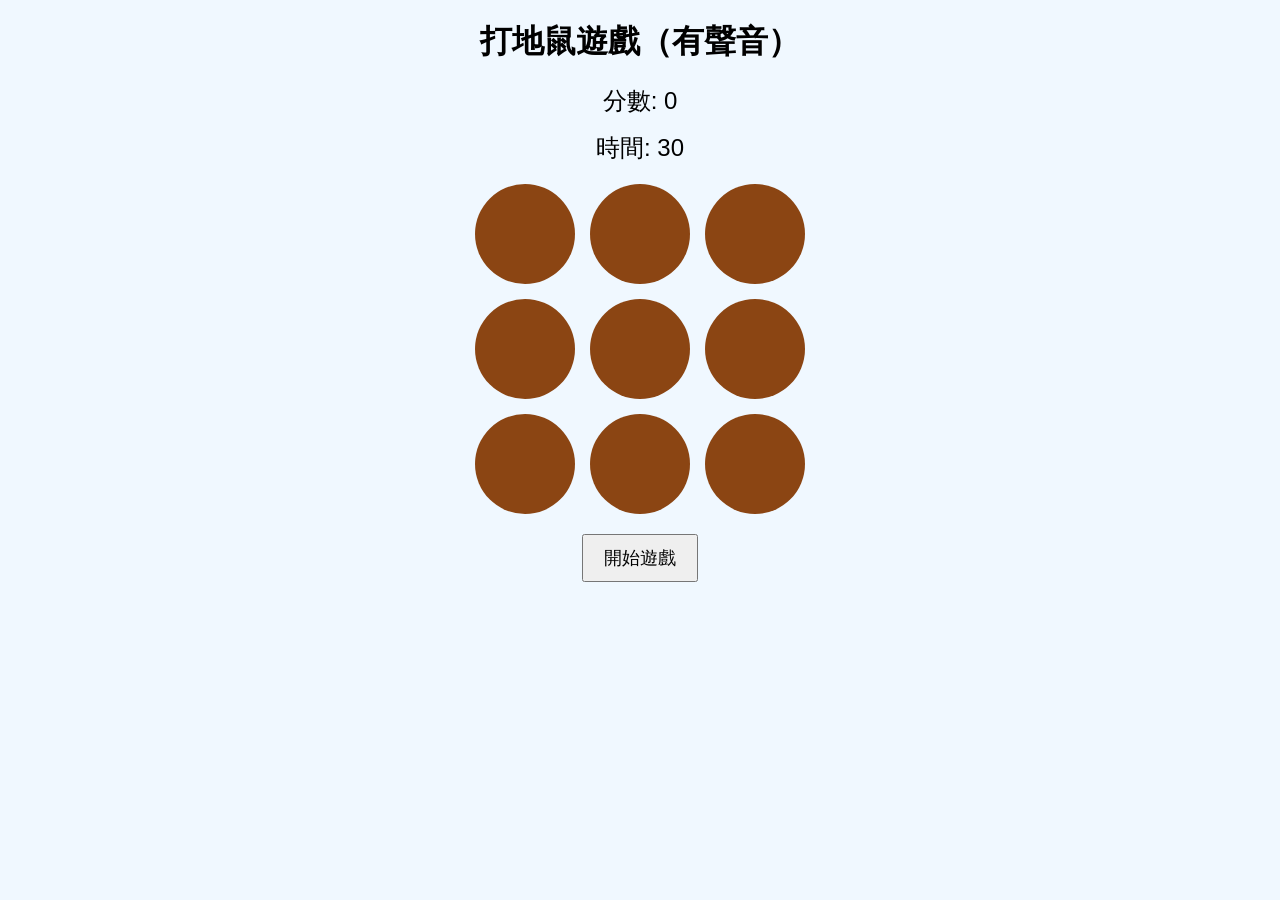
==== 1/index.html @ f45daab4 "ijo" ====
<!DOCTYPE html>
<html lang="zh-TW">
<head>
<meta charset="UTF-8">
<meta name="viewport" content="width=device-width, initial-scale=1.0">
<title>打地鼠遊戲（有聲音）</title>
<style>
body {
  font-family: Arial, sans-serif;
  text-align: center;
  background: #f0f8ff;
  margin: 0;
  padding: 0;
}
h1 { margin-top: 20px; }
#game {
  display: grid;
  grid-template-columns: repeat(3, 100px);
  grid-gap: 15px;
  justify-content: center;
  margin-top: 20px;
}
.hole {
  width: 100px;
  height: 100px;
  background: #8B4513;
  border-radius: 50%;
  position: relative;
  overflow: hidden;
  touch-action: manipulation;
}
.mole {
  width: 80px;
  height: 80px;
  background: url('https://i.imgur.com/1kFzqzX.png') no-repeat center center;
  background-size: cover;
  position: absolute;
  bottom: -100%;
  left: 50%;
  transform: translateX(-50%);
  transition: bottom 0.3s;
}
.mole.up {
  bottom: 0;
}
#score, #timer {
  font-size: 24px;
  margin-top: 15px;
}
#startBtn {
  margin-top: 20px;
  font-size: 18px;
  padding: 10px 20px;
}
</style>
</head>
<body>

<h1>打地鼠遊戲（有聲音）</h1>
<div id="score">分數: 0</div>
<div id="timer">時間: 30</div>
<div id="game"></div>
<button id="startBtn">開始遊戲</button>

<audio id="hitSound" src="https://www.soundjay.com/button/beep-07.mp3"></audio>

<script>
const game = document.getElementById('game');
const scoreDisplay = document.getElementById('score');
const timerDisplay = document.getElementById('timer');
const startBtn = document.getElementById('startBtn');
const hitSound = document.getElementById('hitSound');

let score = 0;
let time = 30;
let gameInterval;
let countdownInterval;

// 建立 9 個洞
for (let i = 0; i < 9; i++) {
  const hole = document.createElement('div');
  hole.classList.add('hole');
  
  const mole = document.createElement('div');
  mole.classList.add('mole');
  hole.appendChild(mole);

  const hitMole = () => {
    if (mole.classList.contains('up')) {
      score++;
      scoreDisplay.textContent = "分數: " + score;
      mole.classList.remove('up');
      hitSound.currentTime = 0;
      hitSound.play();
    }
  }

  hole.addEventListener('click', hitMole);
  hole.addEventListener('touchstart', (e) => { e.preventDefault(); hitMole(); });

  game.appendChild(hole);
}

// 隨機彈出地鼠
function showMole() {
  const moles = document.querySelectorAll('.mole');
  moles.forEach(m => m.classList.remove('up'));

  const index = Math.floor(Math.random() * moles.length);
  moles[index].classList.add('up');

  setTimeout(() => moles[index].classList.remove('up'), 700);
}

// 遊戲開始
function startGame() {
  score = 0;
  time = 30;
  scoreDisplay.textContent = "分數: " + score;
  timerDisplay.textContent = "時間: " + time;

  clearInterval(gameInterval);
  clearInterval(countdownInterval);

  // 先播放一次音效，啟動手機瀏覽器音效權限
  hitSound.play().catch(() => {});

  gameInterval = setInterval(showMole, 1000);

  countdownInterval = setInterval(() => {
    time--;
    timerDisplay.textContent = "時間: " + time;
    if (time <= 0) {
      clearInterval(gameInterval);
      clearInterval(countdownInterval);
      alert("遊戲結束！你的分數是: " + score);
    }
  }, 1000);
}

startBtn.addEventListener('click', startGame);
</script>

</body>
</html>
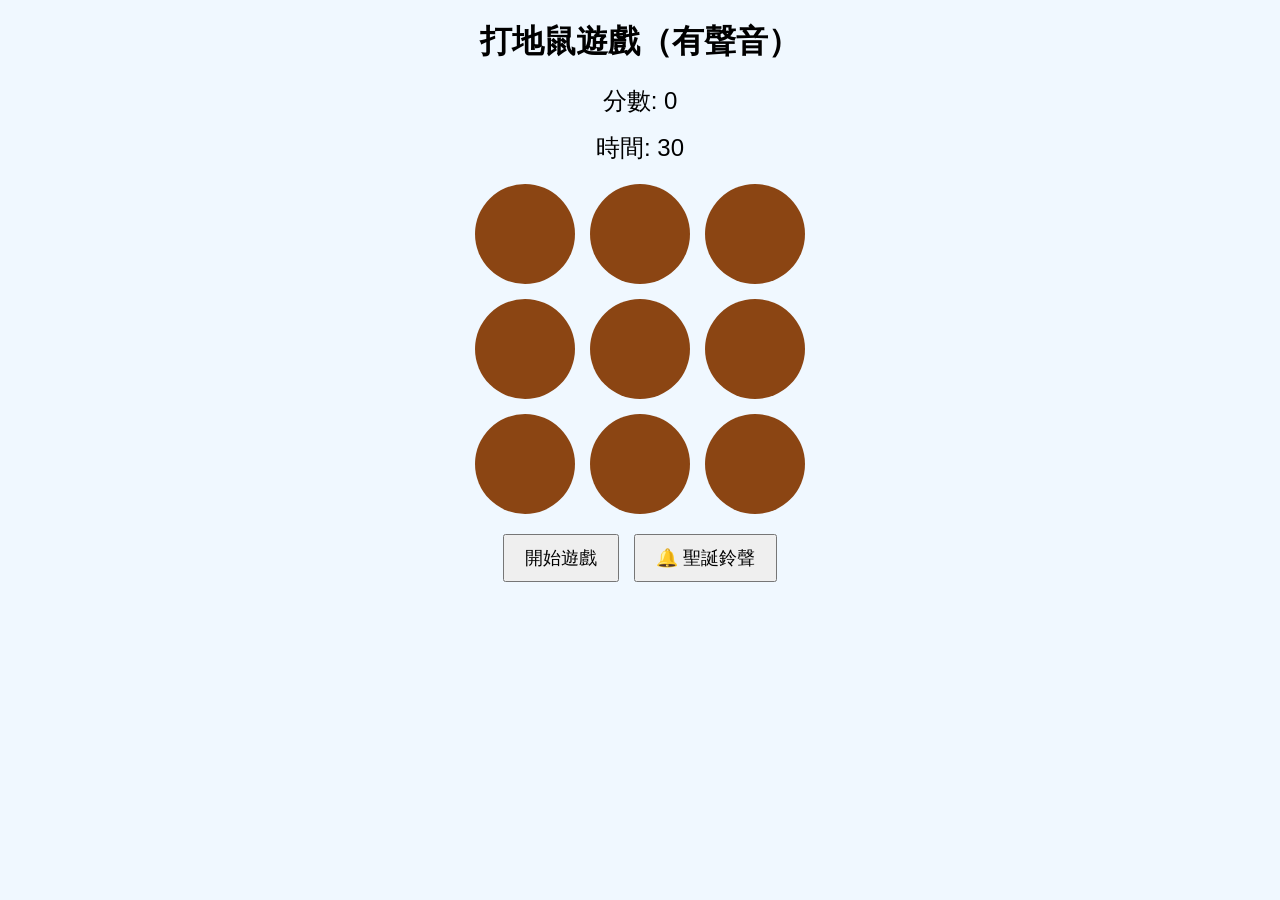
==== commit bed5d9aa: "KKKK" ====
--- a/1/index.html
+++ b/1/index.html
@@ -61,8 +61,10 @@
 <div id="timer">時間: 30</div>
 <div id="game"></div>
 <button id="startBtn">開始遊戲</button>
+<button id="bellBtn" style="margin-left: 10px; font-size: 18px; padding: 10px 20px;">🔔 聖誕鈴聲</button>
 
 <audio id="hitSound" src="https://www.soundjay.com/button/beep-07.mp3"></audio>
+<audio id="bellSound" src="https://assets.mixkit.co/active_storage/sfx/2795/2795-preview.mp3"></audio>
 
 <script>
 const game = document.getElementById('game');
@@ -70,6 +72,7 @@
 const timerDisplay = document.getElementById('timer');
 const startBtn = document.getElementById('startBtn');
 const hitSound = document.getElementById('hitSound');
+const bellSound = document.getElementById('bellSound');
 
 let score = 0;
 let time = 30;
@@ -138,7 +141,14 @@
   }, 1000);
 }
 
+// 播放聖誕鈴聲功能
+function playBellSound() {
+  bellSound.currentTime = 0;
+  bellSound.play().catch(() => {});
+}
+
 startBtn.addEventListener('click', startGame);
+document.getElementById('bellBtn').addEventListener('click', playBellSound);
 </script>
 
 </body>
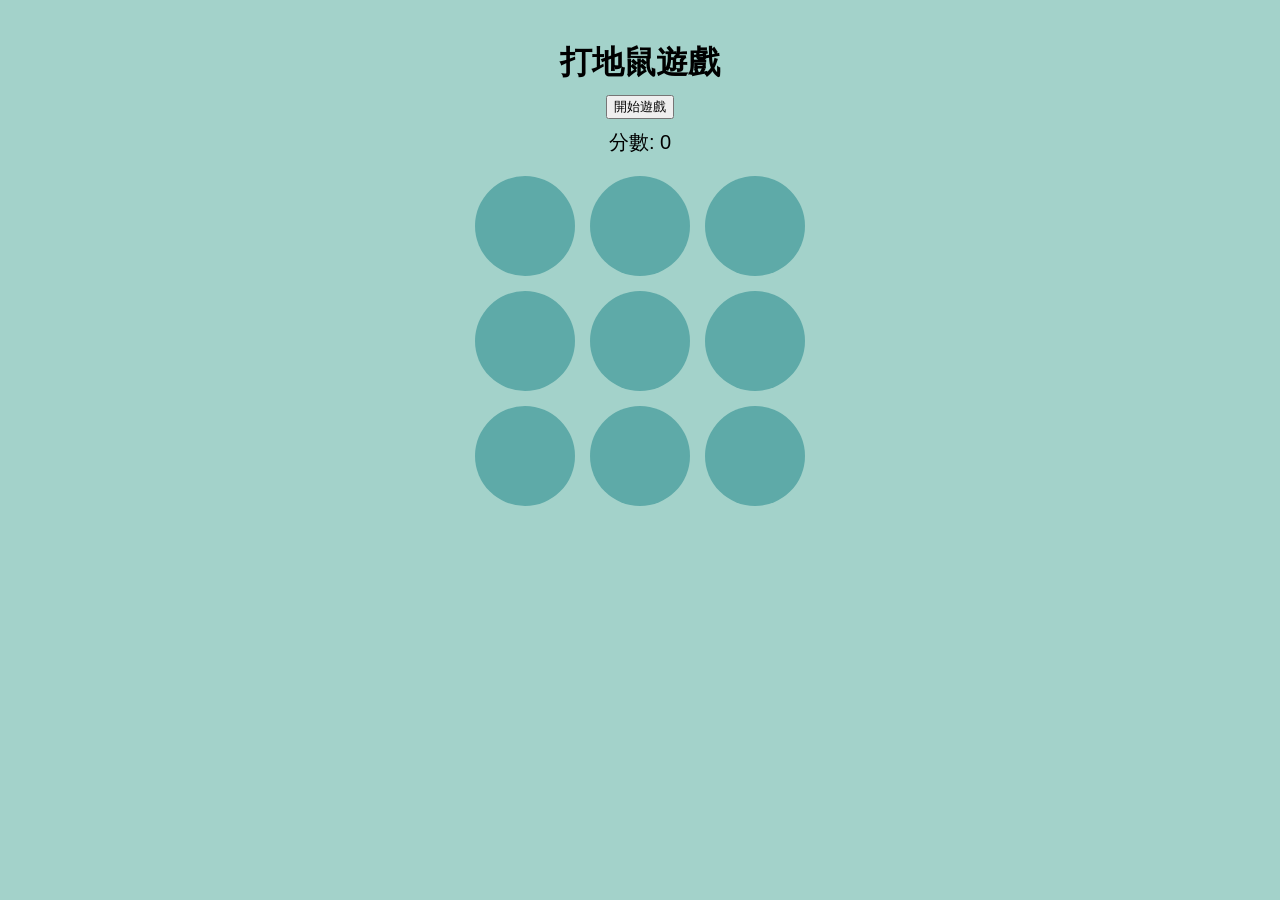
==== commit 27dedaf1: "Add files via upload" ====
--- a/1/index.html
+++ b/1/index.html
@@ -1,155 +1,122 @@
-<!DOCTYPE html>
-<html lang="zh-TW">
-<head>
-<meta charset="UTF-8">
-<meta name="viewport" content="width=device-width, initial-scale=1.0">
-<title>打地鼠遊戲（有聲音）</title>
-<style>
-body {
-  font-family: Arial, sans-serif;
-  text-align: center;
-  background: #f0f8ff;
-  margin: 0;
-  padding: 0;
-}
-h1 { margin-top: 20px; }
-#game {
-  display: grid;
-  grid-template-columns: repeat(3, 100px);
-  grid-gap: 15px;
-  justify-content: center;
-  margin-top: 20px;
-}
-.hole {
-  width: 100px;
-  height: 100px;
-  background: #8B4513;
-  border-radius: 50%;
-  position: relative;
-  overflow: hidden;
-  touch-action: manipulation;
-}
-.mole {
-  width: 80px;
-  height: 80px;
-  background: url('https://i.imgur.com/1kFzqzX.png') no-repeat center center;
-  background-size: cover;
-  position: absolute;
-  bottom: -100%;
-  left: 50%;
-  transform: translateX(-50%);
-  transition: bottom 0.3s;
-}
-.mole.up {
-  bottom: 0;
-}
-#score, #timer {
-  font-size: 24px;
-  margin-top: 15px;
-}
-#startBtn {
-  margin-top: 20px;
-  font-size: 18px;
-  padding: 10px 20px;
-}
-</style>
-</head>
-<body>
-
-<h1>打地鼠遊戲（有聲音）</h1>
-<div id="score">分數: 0</div>
-<div id="timer">時間: 30</div>
-<div id="game"></div>
-<button id="startBtn">開始遊戲</button>
-<button id="bellBtn" style="margin-left: 10px; font-size: 18px; padding: 10px 20px;">🔔 聖誕鈴聲</button>
-
-<audio id="hitSound" src="https://www.soundjay.com/button/beep-07.mp3"></audio>
-<audio id="bellSound" src="https://assets.mixkit.co/active_storage/sfx/2795/2795-preview.mp3"></audio>
-
-<script>
-const game = document.getElementById('game');
-const scoreDisplay = document.getElementById('score');
-const timerDisplay = document.getElementById('timer');
-const startBtn = document.getElementById('startBtn');
-const hitSound = document.getElementById('hitSound');
-const bellSound = document.getElementById('bellSound');
-
-let score = 0;
-let time = 30;
-let gameInterval;
-let countdownInterval;
-
-// 建立 9 個洞
-for (let i = 0; i < 9; i++) {
-  const hole = document.createElement('div');
-  hole.classList.add('hole');
-  
-  const mole = document.createElement('div');
-  mole.classList.add('mole');
-  hole.appendChild(mole);
-
-  const hitMole = () => {
-    if (mole.classList.contains('up')) {
-      score++;
-      scoreDisplay.textContent = "分數: " + score;
-      mole.classList.remove('up');
-      hitSound.currentTime = 0;
-      hitSound.play();
-    }
-  }
-
-  hole.addEventListener('click', hitMole);
-  hole.addEventListener('touchstart', (e) => { e.preventDefault(); hitMole(); });
-
-  game.appendChild(hole);
-}
-
-// 隨機彈出地鼠
-function showMole() {
-  const moles = document.querySelectorAll('.mole');
-  moles.forEach(m => m.classList.remove('up'));
-
-  const index = Math.floor(Math.random() * moles.length);
-  moles[index].classList.add('up');
-
-  setTimeout(() => moles[index].classList.remove('up'), 700);
-}
-
-// 遊戲開始
-function startGame() {
-  score = 0;
-  time = 30;
-  scoreDisplay.textContent = "分數: " + score;
-  timerDisplay.textContent = "時間: " + time;
-
-  clearInterval(gameInterval);
-  clearInterval(countdownInterval);
-
-  // 先播放一次音效，啟動手機瀏覽器音效權限
-  hitSound.play().catch(() => {});
-
-  gameInterval = setInterval(showMole, 1000);
-
-  countdownInterval = setInterval(() => {
-    time--;
-    timerDisplay.textContent = "時間: " + time;
-    if (time <= 0) {
-      clearInterval(gameInterval);
-      clearInterval(countdownInterval);
-      alert("遊戲結束！你的分數是: " + score);
-    }
-  }, 1000);
-}
-
-// 播放聖誕鈴聲功能
-function playBellSound() {
-  bellSound.currentTime = 0;
-  bellSound.play().catch(() => {});
-}
-
-startBtn.addEventListener('click', startGame);
-document.getElementById('bellBtn').addEventListener('click', playBellSound);
-</script>
-
-</body>
+<!DOCTYPE html>
+<html lang="zh-Hant">
+<head>
+<meta charset="UTF-8">
+<meta name="viewport" content="width=device-width, initial-scale=1.0">
+<title>打地鼠遊戲</title>
+<style>
+  body {
+    display: flex;
+    flex-direction: column;
+    align-items: center;
+    justify-content: flex-start;
+    font-family: Arial, sans-serif;
+    background-color: #a3d2ca;
+    margin: 0;
+    padding: 20px;
+  }
+  h1 {
+    margin-bottom: 10px;
+  }
+  #game {
+    display: grid;
+    grid-template-columns: repeat(3, 100px);
+    grid-gap: 15px;
+    margin-top: 20px;
+  }
+  .hole {
+    width: 100px;
+    height: 100px;
+    background-color: #5eaaa8;
+    border-radius: 50%;
+    position: relative;
+    cursor: pointer;
+    overflow: hidden;
+  }
+  .mole {
+    width: 80px;
+    height: 80px;
+    background-color: #f5cb5c;
+    border-radius: 50%;
+    position: absolute;
+    bottom: -80px;
+    left: 10px;
+    transition: bottom 0.2s;
+  }
+  .mole.up {
+    bottom: 10px;
+  }
+  #score {
+    font-size: 20px;
+    margin-top: 10px;
+  }
+</style>
+</head>
+<body>
+<h1>打地鼠遊戲</h1>
+<button id="startBtn">開始遊戲</button>
+<div id="score">分數: 0</div>
+<div id="game">
+  <div class="hole"><div class="mole"></div></div>
+  <div class="hole"><div class="mole"></div></div>
+  <div class="hole"><div class="mole"></div></div>
+  <div class="hole"><div class="mole"></div></div>
+  <div class="hole"><div class="mole"></div></div>
+  <div class="hole"><div class="mole"></div></div>
+  <div class="hole"><div class="mole"></div></div>
+  <div class="hole"><div class="mole"></div></div>
+  <div class="hole"><div class="mole"></div></div>
+</div>
+
+<audio id="hitSound" src="https://www.soundjay.com/button/beep-07.wav"></audio>
+
+<script>
+const holes = document.querySelectorAll('.hole');
+const moles = document.querySelectorAll('.mole');
+const scoreEl = document.getElementById('score');
+const hitSound = document.getElementById('hitSound');
+const startBtn = document.getElementById('startBtn');
+
+let score = 0;
+let gameInterval;
+let moleTimeout;
+
+function randomHole() {
+  return holes[Math.floor(Math.random() * holes.length)];
+}
+
+function showMole() {
+  const mole = randomHole().querySelector('.mole');
+  mole.classList.add('up');
+
+  moleTimeout = setTimeout(() => {
+    mole.classList.remove('up');
+  }, 800); // 地鼠顯示時間
+}
+
+function startGame() {
+  score = 0;
+  scoreEl.textContent = `分數: ${score}`;
+  if (gameInterval) clearInterval(gameInterval);
+
+  gameInterval = setInterval(showMole, 1000); // 每秒出現一個地鼠
+}
+
+// 打擊事件
+moles.forEach(mole => {
+  mole.addEventListener('click', () => {
+    if (mole.classList.contains('up')) {
+      score++;
+      scoreEl.textContent = `分數: ${score}`;
+      mole.classList.remove('up');
+      hitSound.currentTime = 0;
+      hitSound.play();
+    }
+  });
+});
+
+// 開始遊戲按鈕
+startBtn.addEventListener('click', startGame);
+</script>
+</body>
 </html>
